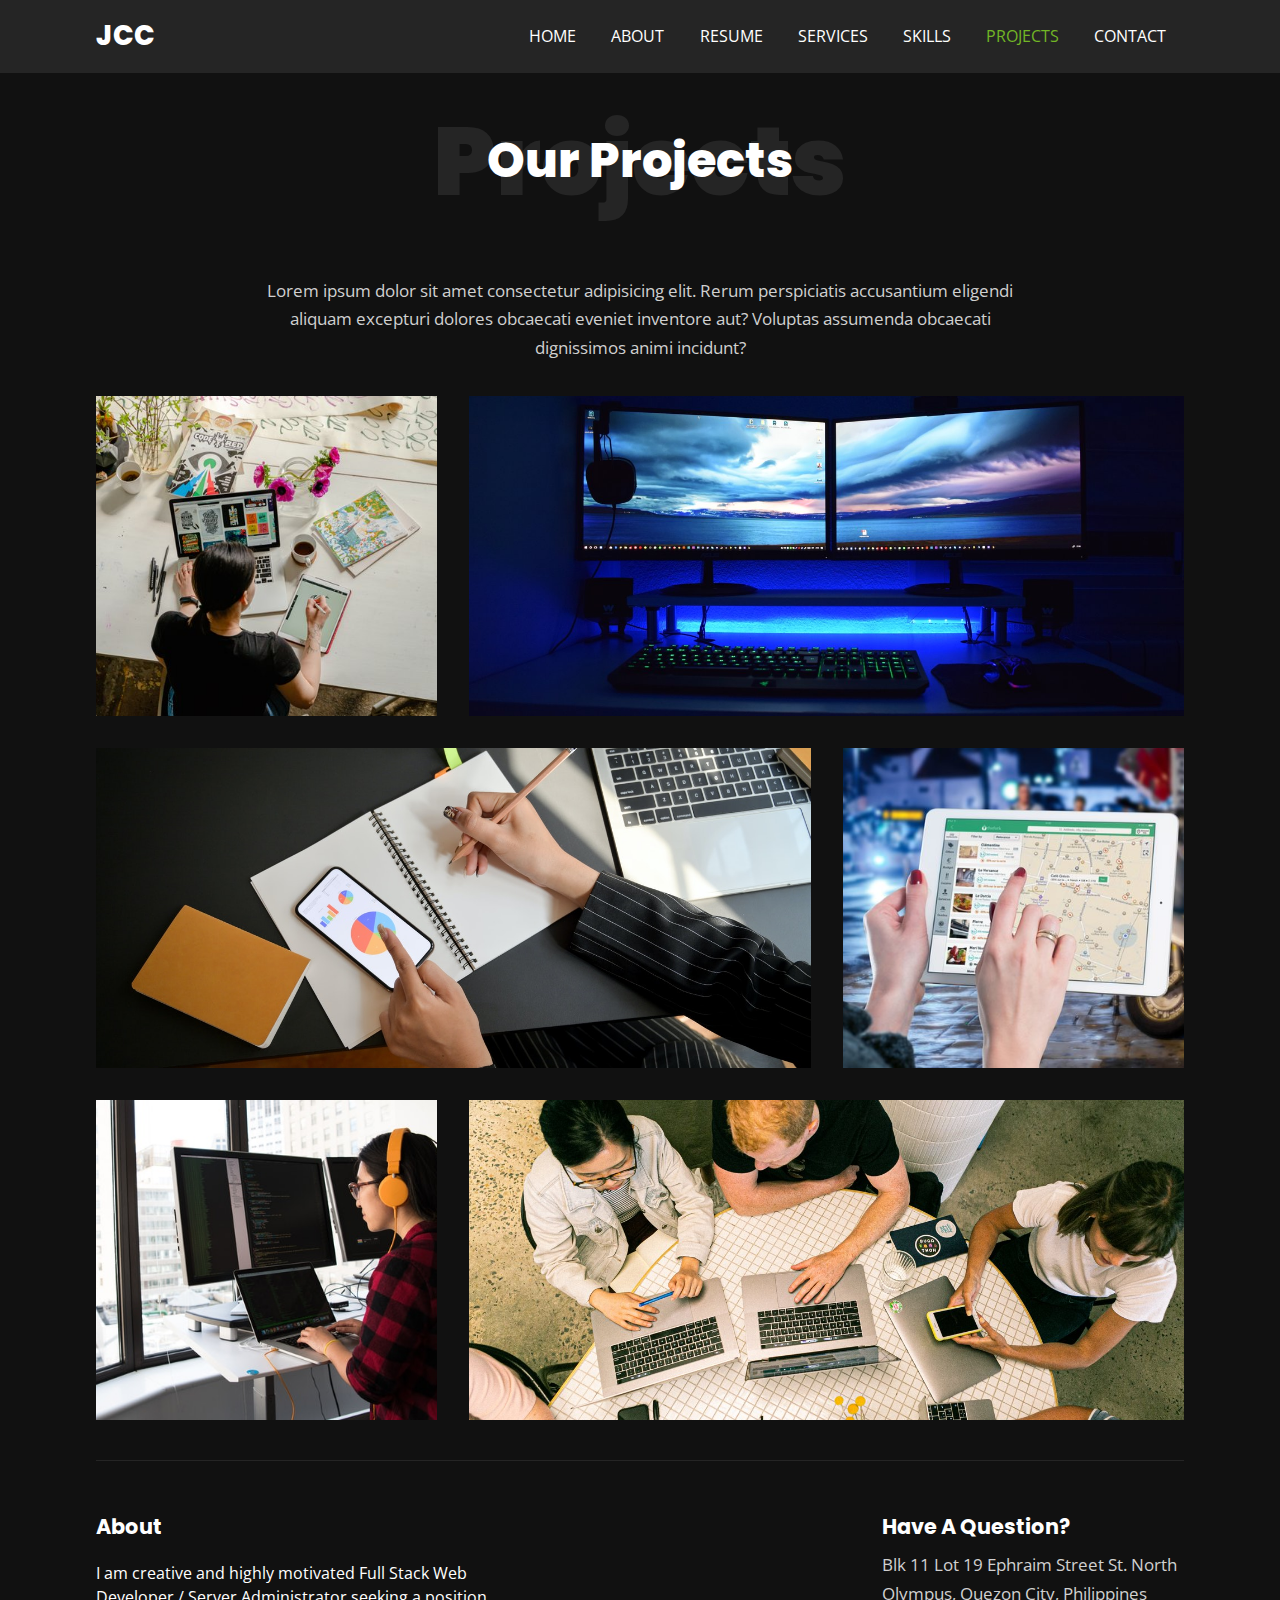
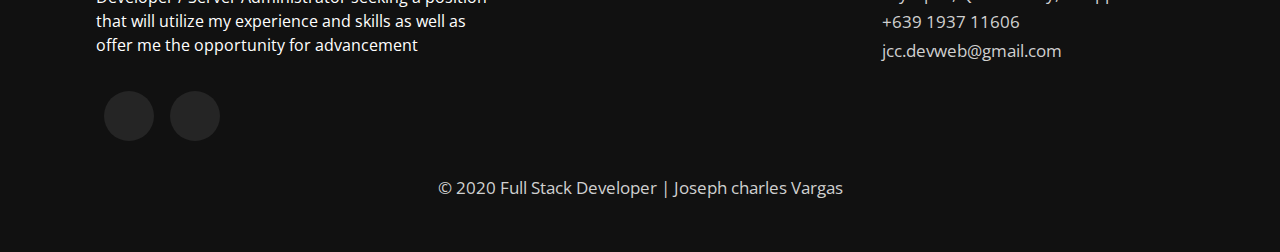
==== projects.html @ 5d35cce0 "AddPortfolio" ====
<!DOCTYPE html>
<html>
  <head>
    <meta charset="utf-8">
    <meta http-equiv="X-UA-Compatible" content="IE=edge">
    <title>Projects</title>
    <meta name="description" content="">
    <meta name="viewport" content="width=device-width, initial-scale=1">
    <!-- utility css file -->
    <link rel="stylesheet" href="css/utility.css">
    <!-- style css file -->
    <link rel = "stylesheet" href = "css/style.css">
    <!-- fontawesome cdn -->
    <link rel="stylesheet" href="https://cdnjs.cloudflare.com/ajax/libs/font-awesome/5.15.1/css/all.min.css" integrity="sha512-+4zCK9k+qNFUR5X+cKL9EIR+ZOhtIloNl9GIKS57V1MyNsYpYcUrUeQc9vNfzsWfV28IaLL3i96P9sdNyeRssA==" crossorigin="anonymous" />
    <!-- google fonts -->
    <link href="https://fonts.googleapis.com/css2?family=Open+Sans:wght@300;400;600;700;800&family=Poppins:wght@200;300;400;500;600;700;800;900&display=swap" rel="stylesheet">
  </head>
  <body>
    
    <!-- navbar section -->
    <nav class = "navbar">
      <div class = "container">
        <div class = "brand-and-toggler">
          <a href = "index.html" class = "navbar-brand">jcc</a>
          <button type = "button" class = "navbar-toggler" id = "navbar-toggler">
            <span>
              <i class = "fas fa-bars"></i>
            </span>
          </button>
        </div>

        <div class = "navbar-collapse">
          <ul class = "navbar-nav">
            <li class = "nav-item">
              <a href = "index.html" class = "nav-link">home</a>
            </li>
            <li class = "nav-item ">
              <a href = "about.html" class = "nav-link">about</a>
            </li>
            <li class = "nav-item">
              <a href = "resume.html" class = "nav-link">resume</a>
            </li>
            <li class = "nav-item">
              <a href = "services.html" class = "nav-link">services</a>
            </li>
            <li class = "nav-item">
              <a href = "skills.html" class = "nav-link">skills</a>
            </li>
            <li class = "nav-item nav-active">
              <a href = "projects.html" class = "nav-link">projects</a>
            </li>
            <li class = "nav-item">
              <a href = "contact.html" class = "nav-link">contact</a>
            </li>
          </ul>
        </div>
      </div>
    </nav>
    <!-- end of navbar section -->


    <!-- projects page -->
    <section class = "projects container">
      <div class = "title">
        <h2>projects</h2>
        <div>
          <h2>our projects</h2>
        </div>
      </div>

      <p class = "text">Lorem ipsum dolor sit amet consectetur adipisicing elit. Rerum perspiciatis accusantium eligendi aliquam excepturi dolores obcaecati eveniet inventore aut? Voluptas assumenda obcaecati dignissimos animi incidunt?</p>

      <div class = "row">
        <div class = "item">
          <div class = "item-overlay">
            <a href = "#">branding & illustration design</a>
            <h3>web design</h3>
          </div>
        </div>

        <div class = "item">
          <div class = "item-overlay">
            <a href = "#">branding & illustration design</a>
            <h3>web design</h3>
          </div>
        </div>

        <div class = "item">
          <div class = "item-overlay">
            <a href = "#">branding & illustration design</a>
            <h3>web design</h3>
          </div>
        </div>

        <div class = "item">
          <div class = "item-overlay">
            <a href = "#">branding & illustration design</a>
            <h3>web design</h3>
          </div>
        </div>

        <div class = "item">
          <div class = "item-overlay">
            <a href = "#">branding & illustration design</a>
            <h3>web design</h3>
          </div>
        </div>

        <div class = "item">
          <div class = "item-overlay">
            <a href = "#">branding & illustration design</a>
            <h3>web design</h3>
          </div>
        </div>
      </div>
    </section>
    <!-- end of projects page -->

    
    

    <!-- footer -->
    <footer class = "footer container">
      <div class = "row">
        <div class = "row-left">
          <div class = "item-header">
            <h3 class = "footer-title">About</h3>
          </div>
          <div class = "footer-about-content">
          <p>
            I am creative and highly motivated Full Stack Web Developer / Server Administrator seeking a position that will utilize my experience and skills as well as offer me the opportunity for advancement
          </p>
          </div>
          <div class = "social-links">
            <a href = "https://github.com/jccdevweb"><i class="fab fa-github" alt = "git-hub-icon"></i></a>
            <a href = "https://www.linkedin.com/in/joseph-charles-vargas/" target="_blank"><i class="fab fa-linkedin-in" alt = "linkedin-icon"></i></a>
          </div>
        </div>

      <div class = "row-right">
        <div class = "item-header">
          <h3 class = "footer-title">have a question?</h3>
          <div>
            <span>
              <i class = "fas fa-map-marker-alt"></i>
            </span>
            <span class = "text">Blk 11 Lot 19 Ephraim Street St. North Olympus, Quezon City, Philippines</span>
          </div>

          <div>
            <span>
              <i class = "fas fa-phone"></i>
            </span>
            <span class = "text">+639 1937 11606</span>
          </div>

          <div>
            <span>
              <i class = "fas fa-envelope"></i>
            </span>
            <span class = "text">jcc.devweb@gmail.com</span>
          </div>
        </div>
        </div>
      </div>
      
      <div class = "footer-text">
        <p class = "text">© 2020 Full Stack Developer | Joseph charles Vargas</p>
      </div>
    </footer>
    <!-- end of footer -->


    <!-- custom js file -->
    <script src="js/script.js"></script>
  </body>
</html>
---- css/utility.css ----
/* setup and common stylings */
:root{
    --poppins: 'Poppins', sans-serif;
    --sans: 'Open Sans', sans-serif;
    --green: #72b626;
    --black: #111;
    --nero: #252525;
    --transition: all 0.4s ease;
}
*{
    box-sizing: border-box;
    padding: 0;
    margin: 0;
    font-family: var(--sans);
}
body{
    color: #fff;
    line-height: 1.5;
    background: var(--black);
    overflow-x: hidden;
}
a{
    color: #fff;
    text-decoration: none;
}
img{
    width: 100%;
    display: block;
}
ul li{
    list-style-type: none;
}
h1, h2, h3, h4, h5, h6, p{
    padding: 0.6rem 0;
}

/* button */
.btn{
    border: none;
    margin: 1rem 0;
    border-radius: 35px;
    background: var(--green);
    font-size: 0.9rem;
    text-transform: uppercase;
    padding: 1rem 1.5rem;
    font-weight: 700;
    letter-spacing: 2px;
    display: inline-block;
    cursor: pointer;
    transition: var(--transition);
}
.btn:hover{
    opacity: 0.7;
}

.text{
    font-size: 1.05rem;
    color: #d0d0d0;
    line-height: 1.7;
}

/* title */
.title{
    position: relative;
}
.title > h2{
    font-size: 3rem;
    font-family: var(--poppins);
    text-align: center;
    text-transform: capitalize;
    font-weight: 900;
    color: var(--nero);
}
.title div{
    position: absolute;
    top: 50%;
    left: 50%;
    text-align: center;
    width: 100%;
    transform: translate(-50%, -50%);
}
.title div h2{
    text-transform: capitalize;
    font-size: 2rem;
    font-family: var(--poppins);
    font-weight: 800;
}
.container{
    width: 90vw;
    margin: 0 auto;
}

@media screen and (min-width: 500px){
    .title > h2{
        font-size: 6rem;
    }
    .title div h2{
        font-size: 3rem;
    }
}

@media screen and (min-width: 992px){
    .container{
        width: 88vw;
    }
}
@media screen and (min-width: 1200px){
    .container{
        width: 85vw;
    }
}

/* animation and transition stopper styling */
.resize-animation-stopper *{
    animation: none !important;
    transition: none !important;
}
---- css/style.css ----
/* #### navbar #### */
.navbar{
    position: fixed;
    z-index: 999;
    top: 0;
    left: 0;
    background: var(--nero);
    width: 100%;
}
.brand-and-toggler{
    display: flex;
    justify-content: space-between;
    padding: 1rem 0;
}
.navbar-brand{
    text-transform: uppercase;
    font-family: var(--poppins);
    font-size: 1.7rem;
    font-weight: 800;
}
.navbar-toggler{
    border: none;
    font-size: 1.7rem;
    background: none;
    color: #fff;
    cursor: pointer;
    outline: none;
    transition: var(--transition);
}
.navbar-toggler:hover{
    opacity: 0.8;
}
.navbar-collapse{
    height: 0;
    overflow: hidden;
    transition: var(--transition);
}
.nav-item{
    text-align: center;
    padding: 0.6rem;
    position: relative;
}
.nav-item::after{
    content: "";
    position: absolute;
    bottom: 4px;
    left: 50%;
    transform: translateX(-50%);
    border-radius: 5px;
    width: 0;
    height: 2px;
    background: var(--green);
    transition: var(--transition);
}
.nav-item:hover::after{
    width: 100px;
}
.nav-link{
    text-transform: uppercase;
    font-size: 1.2rem;
    transition: var(--transition);
}
.nav-link:hover{
    color: var(--green);
}
.nav-active .nav-link{
    color: var(--green);
}

/*** show nav class ***/
.showNav{
    height: 385px;
}

/* #### HOME PAGE #### */
.home{
    padding: 5rem 0 2.5rem 0;
}
.home .row > div{
    height: 60vh;
    display: flex;
    flex-direction: column;
    justify-content: center;
    align-items: center;
    border: 2px solid var(--nero);
    border-radius: 10px;
    margin: 2rem 0;
}
.home .row-left{
    text-align: center;
}
.home .row-left h3{
    color: var(--green);
    font-weight: 400;
    text-transform: uppercase;
}
.home .row-left h1{
    font-size: 2rem;
    font-family: var(--poppins);
    text-transform: capitalize;
    line-height: 1.2;
    font-weight: 900;
}
.home .row-left h1 span{
    color: var(--green);
}
.home .row-left h2{
    text-transform: uppercase;
    font-family: var(--poppins);
    font-size: 1rem;
}
.home-pg-btn{
    display: flex;
    margin: 1rem 0;
}
.home-pg-btn button{
    padding: 0.8rem;
    margin-right: 0.6rem;
    border: 1px solid #f7f7f7;
}
.home-pg-btn button:first-child{
    border-color: var(--green);
}
.home-pg-btn button:last-child{
    background: transparent;
    color: #fff;
}
.my-photo{
    border-radius: 1%;
    overflow: hidden;
}
.home .img-container{
    position: relative;
    width: 240px;
    height: 240px;
    border-radius: 50%;
    overflow: hidden;
}
.home .img-border{
    background: var(--nero);
    width: 245px;
    height: 245px;
    border-radius: 50%;
    display: flex;
    justify-content: center;
    align-items: center;
}

/* #### ABOUT PAGE #### */
.about{
    padding: 5rem 0 2.5rem 0;
}
.about .row-right{
    padding: 3rem 0;
}
.about .row-right p{
    margin: 1rem 0;
}
.about-content{
    margin: 1.5rem 0;
}
.about-content li{
    display: flex;
    margin: 0.6rem 0;
}
.about-content li span{
    flex: 1;
}
.about-content li span:first-child{
    color: #fff;
    font-weight: 600;
}
.about .row-right h3{
    color: var(--green);
    font-size: 1.5rem;
}
.about .row-right h3 span{
    color: #fff;
    font-weight: 400;
}

/* #### RESUME PAGE #### */
.resume{
    padding: 5rem 0 2.5rem 0;
}
.resume > .text{
    width: 70%;
    margin: 1.5rem auto;
    text-align: center;
}
.resume .item{
    padding: 0 2.5rem;
    margin: 2rem;
    border-left: 1px solid var(--nero);
    position: relative;
}
.resume .item > span{
    background: var(--nero);
    border-radius: 15px;
    padding: 0.25rem 0.7rem;
    text-transform: uppercase;
    font-size: 0.8rem;
    font-weight: 600;
}
.resume .item h2{
    text-transform: uppercase;
    font-weight: 600;
    font-size: 1.2rem;
}
.resume .item h2 span{
    font-size: 1rem;
    color: #d0d0d0;
}
.resume .item .text{
    font-size: 1rem;
    padding-bottom: 0;
}
.resume .icon{
    position: absolute;
    top: 0;
    width: 50px;
    height: 50px;
    background: var(--green);
    border-radius: 50%;
    display: flex;
    justify-content: center;
    align-items: center;
    left: -25px;
}



/* #### SERVICES PAGE #### */
.services{
    padding: 5rem 0 2.5rem 0;
}
.services > .text{
    width: 70%;
    margin: 1.5rem auto;
    text-align: center;
}
.services .item{
    text-align: center;
    padding: 1.5rem 0 4rem 0;
    background: var(--nero);
    margin: 1.5rem 0;
    cursor: pointer;
    transition: var(--transition);
}
.services .item span{
    font-size: 5rem;
    color: var(--green);
}
.services .item h2{
    text-transform: uppercase;
    font-size: 1rem;
    font-weight: 600;
    letter-spacing: 3px;
    position: relative;
}
.services .item h2::after{
    content: "";
    position: absolute;
    bottom: 0;
    background: var(--green);
    width: 50px;
    height: 0.5px;
    left: 50%;
    transform: translateX(-50%);
}
.services .item:hover{
    background: var(--green);
}
.services .item:hover span{
    color: #fff;
}
.services .item:hover h2{
    color: var(--black);
}
.services .item:hover h2::after{
    background: var(--black);
}
.services .btn{
    margin: 2.5rem auto 1rem auto;
    display: block;
}


/* #### SKILLS PAGE #### */
.skills{
    padding: 5rem 0 2.5rem 0;
}
.skills > .text{
    width: 50%;
    margin: 1.5rem auto;
    text-align: center;
}
.skills .row-left{
    padding:3rem;
}
.skills .row-left h1{
    font-size: 2rem;
    font-family: var(--poppins);
    text-transform: capitalize;
    line-height: 1.2;
    font-weight: 900;
}

.skills .row-right{
    padding:3rem;
}
.skills .row-right h1{
    font-size: 2rem;
    font-family: var(--poppins);
    text-transform: capitalize;
    line-height: 1.2;
    font-weight: 900;
}
.skills .item{
    text-align: center;
    padding: 1rem 0 1rem 0;
    background: var(--nero);
    margin: 1.5rem 0;
    cursor: pointer;
    transition: var(--transition);
}
.skills .item span{
    font-size: 5rem;
    color: var(--green);
}
.skills .item h2{
    text-transform: uppercase;
    font-size: 1.5rem;
    font-weight: 600;
    letter-spacing: 3px;
    position: relative;
}
.skills .item h2::after{
    content: "";
    position: absolute;
    bottom: 0;
    background: var(--green);
    width: 50px;
    height: 0.5px;
    left: 50%;
    transform: translateX(-50%);
}
.skills .item:hover{
    background: var(--green);
    border-radius: 1%;
    overflow: hidden;
}
.skills .item:hover span{
    color: #fff;
}
.skills .item:hover h2{
    color: var(--black);
}
.skills .item:hover h2::after{
    background: var(--black);
}
.skills .btn{
    margin: 2.5rem auto 1rem auto;
    display: block;
}

/* #### PROJECTS PAGE #### */
.projects{
    padding: 5rem 0 2.5rem 0;
}
.projects > .text{
    width: 70%;
    margin: 1.5rem auto;
    text-align: center;
}
.projects .item{
    margin: 2rem 0;
    height: 320px;
    width: 100%;
    position: relative;
}
.projects .row .item:nth-child(1){
    background: url(../assets/project-img-1.jpg) center/cover no-repeat;
}
.projects .row .item:nth-child(2){
    background: url(../assets/project-img-2.jpg) center/cover no-repeat;
}
.projects .row .item:nth-child(3){
    background: url(../assets/project-img-3.jpg) center/cover no-repeat;
}
.projects .row .item:nth-child(4){
    background: url(../assets/project-img-4.jpg) center/cover no-repeat;
}
.projects .row .item:nth-child(5){
    background: url(../assets/project-img-5.jpg) center/cover no-repeat;
}
.projects .row .item:nth-child(6){
    background: url(../assets/project-img-6.jpg) center/cover no-repeat;
}
.projects .item .item-overlay{
    position: absolute;
    top: 0;
    left: 0;
    width: 100%;
    height: 100%;
    background: var(--green);
    text-align: center;
    display: flex;
    flex-direction: column;
    justify-content: center;
    padding: 1.5rem;
    opacity: 0;
    transition: var(--transition);
}
.projects .item .item-overlay a{
    text-transform: capitalize;
    font-size: 1.25rem;
    font-weight: 400;
    font-family: var(--poppins);
}
.projects .item .item-overlay h3{
    text-transform: uppercase;
    font-size: 1rem;
    letter-spacing: 3px;
}
.projects .item:hover .item-overlay{
    opacity: 0.9;
}

/* #### BLOG PAGE #### */
.blog{
    padding: 5rem 0 2.5rem 0;
}
.blog > .text{
    width: 70%;
    margin: 1.5rem auto;
    text-align: center;
}
.blog .item{
    margin: 1rem 0;
    background: var(--nero);
    border-radius: 5px;;
    overflow: hidden;
}
.blog .item .item-img{
    border-bottom: 8px solid var(--green);
    overflow: hidden;
}
.blog .item .item-img img{
    transition: var(--transition);
}
.blog .item .item-img:hover img{
    transform: scale(1.2);
}
.blog .item .item-content{
    padding: 1.5rem;
}
.blog .item .item-content span{
    color: var(--green);
    text-transform: uppercase;
}
.blog .item .item-content span .fas{
    font-size: 0.85rem;
}
.blog .item .item-content h2{
    font-family: var(--poppins);
    font-weight: 400;
    font-size: 1.4rem;
}
.blog .pagination{
    margin: 3rem 0 0.5rem 0;
    display: flex;
    align-items: center;
    justify-content: center;
}
.blog .page-link{
    background: var(--nero);
    display: block;
    width: 50px;
    height: 50px;
    margin: 0 0.6rem;
    display: flex;
    justify-content: center;
    align-items: center;
    border-radius: 50%;
    font-weight: 700;
    transition: var(--transition);
}

.blog .page-link:nth-child(2){
    background: var(--green);
}
.blog .page-link:hover{
    background: var(--green);
}

/* #### CONTACT PAGE #### */
.contact{
    padding: 5rem 0 2.5rem 0;
}
.contact > .text{
    width: 70%;
    margin: 1.5rem auto;
    text-align: center;
}
.contact .row{
    margin: 1rem 0;
}
.contact .row > div{
    margin: 2.5rem 0;
    padding: 2rem 0;
}
.contact .col-left h2{
    text-transform: uppercase;
}
.contact .contact-info{
    margin: 1rem 0;
    padding: 0.5rem 0;
    display: flex;
    align-items: center;
}
.contact .contact-info > span{
    color: var(--green);
    font-size: 2.6rem;
    margin-right: 1.2rem;
}
.contact .contact-info h3{
    font-size: 1rem;
    font-weight: 400;
}
.contact .contact-info h3 span{
    text-transform: uppercase;
    font-size: 1.05rem;
}
.contact .contact-social-links{
    display: flex;
}
.contact .contact-social-links a{
    display: block;
    width: 50px;
    height: 50px;
    background: var(--nero);
    margin: 0 0.6rem;
    display: flex;
    justify-content: center;
    align-items: center;
    border-radius: 50%;
    transition: var(--transition);
}
.contact .contact-social-links a:first-child{
    margin-left: 0;
}
.contact .contact-social-links a:hover{
    background: var(--green);
}
.contact-form input, .contact-form textarea{
    width: 100%;
    margin: 1rem 0;
    background: var(--nero);
    border: 2px solid transparent;
    font-size: 1rem;
    padding: 0.8rem 1rem;
    border-radius: 25px;
    outline: 0;
    caret-color: #fff;
}
.contact-form input:focus, .contact-form textarea:focus{
    border-color: var(--green);
}
.contact-form input::placeholder,
.contact-form textarea::placeholder{
    text-transform: uppercase;
}




/* #### footer #### */
.footer{
    padding: 2.5rem 0;
    border-top: 1.5px solid #252525;
}
.footer-title{
    text-transform: capitalize;
    font-size: 1.3rem;
    font-family: var(--poppins);
    font-weight: 700;
}
.footer .col{
    text-align: center;
    padding: 1rem 0;
}
.footer .col:first-child .text{
    width: 50%;
    margin: 0 auto;

}
.social-links{
    display: flex;
    justify-content: center;
}
.social-links a{
    background: var(--nero);
    width: 50px;
    height: 50px;
    font-size: 1.5rem;
    display: flex;
    justify-content: center;
    align-items: center;
    border-radius: 50%;
    margin: 1.5rem 0.5rem;
    transition: var(--transition);
}
.social-links a:hover{
    background: var(--green);
}
.footer-links a{
    display: block;
    text-transform: capitalize;
    padding: 0.2rem 0;
    transition: var(--transition);
}
.footer-links a .fas{
    display: none;
}
.footer-links a:hover{
    color: #fff;
}
.footer .col:last-child div{
    padding: 0.2rem 0;
}
.footer .col:last-child .fas{
    padding-right: 0.5rem;
}
.footer-text .text{
    text-align: center;
}

.footer-about-content{
    padding: 0 50% 0 0;
}






/* #### Media Queries #### */
@media screen and (max-width: 760px){
    /* home page */
    .home .row-left h1{
        font-size: 4rem;
    }
    .home .row-left h2{
        font-size: 1.4rem;
    }
    .home-pg-btn button{
        padding: 1rem 1.5rem;
    }
    .home .img-container{
        width: 320px;
        height: 320px;
    }
    .home .img-border{
        width: 325px;
        height: 325px;
    }
    .footer-about-content{
        padding:0;
    }


}

@media screen and (min-width: 768px){
    /* footer */
    .footer .row{
        display: flex;
        justify-content: space-between;
    }
    /* about page */
    .about .row-left{
        width: 400px;
        height: 400px;
        margin: 1rem auto;
        overflow: hidden;
        border-radius: 50%;
        position: relative;
    }
    /* resume page */
    .resume .row{
        display: grid;
        grid-template-columns: repeat(2, 1fr);
    }
    /* services page */
    .services .row{
        display: flex;
        flex-wrap: wrap;
    }
    .services .item{
        flex: 0 0 calc(50% - 2rem);
        margin: 1rem;
    }
    /* skills page */
    .skills .row{
        display: grid;
        grid-template-columns: repeat(2, 1fr);
        grid-gap: 2rem;
    }
    /* projects page */
    .projects .row{
        display: grid;
        grid-template-columns: repeat(3, 1fr);
        grid-gap: 2rem;
    }
    .projects .row .item{
        margin: 0;
    }
    .projects .row .item:nth-child(2){
        grid-column: 2/4;
    }
    .projects .row .item:nth-child(3){
        grid-column: 1/3;
    }
    .projects .row .item:nth-child(6){
        grid-column: 2/4;
    }
    .social-links{
    justify-content: left;
        }

    /* blog page */
    .blog .row{
        display: grid;
        grid-template-columns: repeat(2, 1fr);
        grid-gap: 2rem;
    }
    /* contact page */
    .contact-form .form-group{
        display: grid;
        grid-template-columns: repeat(3, 1fr);
        grid-gap: 1rem;
    }
    .contact .row > div{
        margin: 0;
    }
}

@media screen and (min-width: 992px){
    /* navbar section */
    .navbar-toggler{
        display: none;
    }
    .navbar .container{
        display: flex;
        flex-wrap: wrap;
        justify-content: space-between;
        align-items: center;
    }
    .navbar-nav{
        display: flex;
        justify-content: flex-end;
    }
    .navbar-collapse{
        height: 100%;
        flex: 1 0 auto;
    }
    .brand-and-toggler{
        flex: 0 0 100px;
    }
    .nav-item{
        margin: 0 0.5rem;
    }
    .nav-link{
        font-size: 1rem;
    }

    /* home page */
    .home .row{
        display: grid;
        grid-template-columns: repeat(2, 1fr);
        grid-gap: 2rem;
    }
    .home .row > div{
        height: calc(100vh - 73px);
        border: none;
        margin: 0;
        align-items: flex-start;
    }
    .home .row-left{
        text-align: left;
    }
    .home .img-container{
        width: 100%;
        height: 100%;
        border-radius: unset;
    }
    .home .img-border{
        height: 90%;
        width: 100%;
        transition: var(--transition);
        border-radius: unset;
        background: transparent;
    }
    .home .img-border:hover{
        transform: translateY(-14px);
    }

    /* about page */
    .about .row{
        display: grid;
        grid-template-columns: repeat(2, 1fr);
        align-items: center;
        grid-gap: 2rem;
    }
    /* services page */
    .services .item{
        flex: 0 0 calc(33.33% - 2rem);
    }
    /* contact page */
    .contact .row{
        display: grid;
        grid-template-columns: repeat(2, 1fr);
        grid-gap: 2rem;
    }
    /* footer */
    .social-links{
        justify-content: left;
    }
}


@media screen and (min-width: 1200px){
    /* footer */
    .footer .row{
        grid-template-columns: repeat(4, 1fr);
    }
    .footer .row .col{
        text-align: left;
    }
    .footer .col:first-child .text{
        margin: 0;
    }
    .social-links{
        justify-content: left;
    }
    .footer-links a .fas{
        display: inline-block;
    }

    /* blog page */
    .blog .row{
        grid-template-columns: repeat(3, 1fr);
    }
    .footer-row-left{
        text-align: left;
    }
    
}
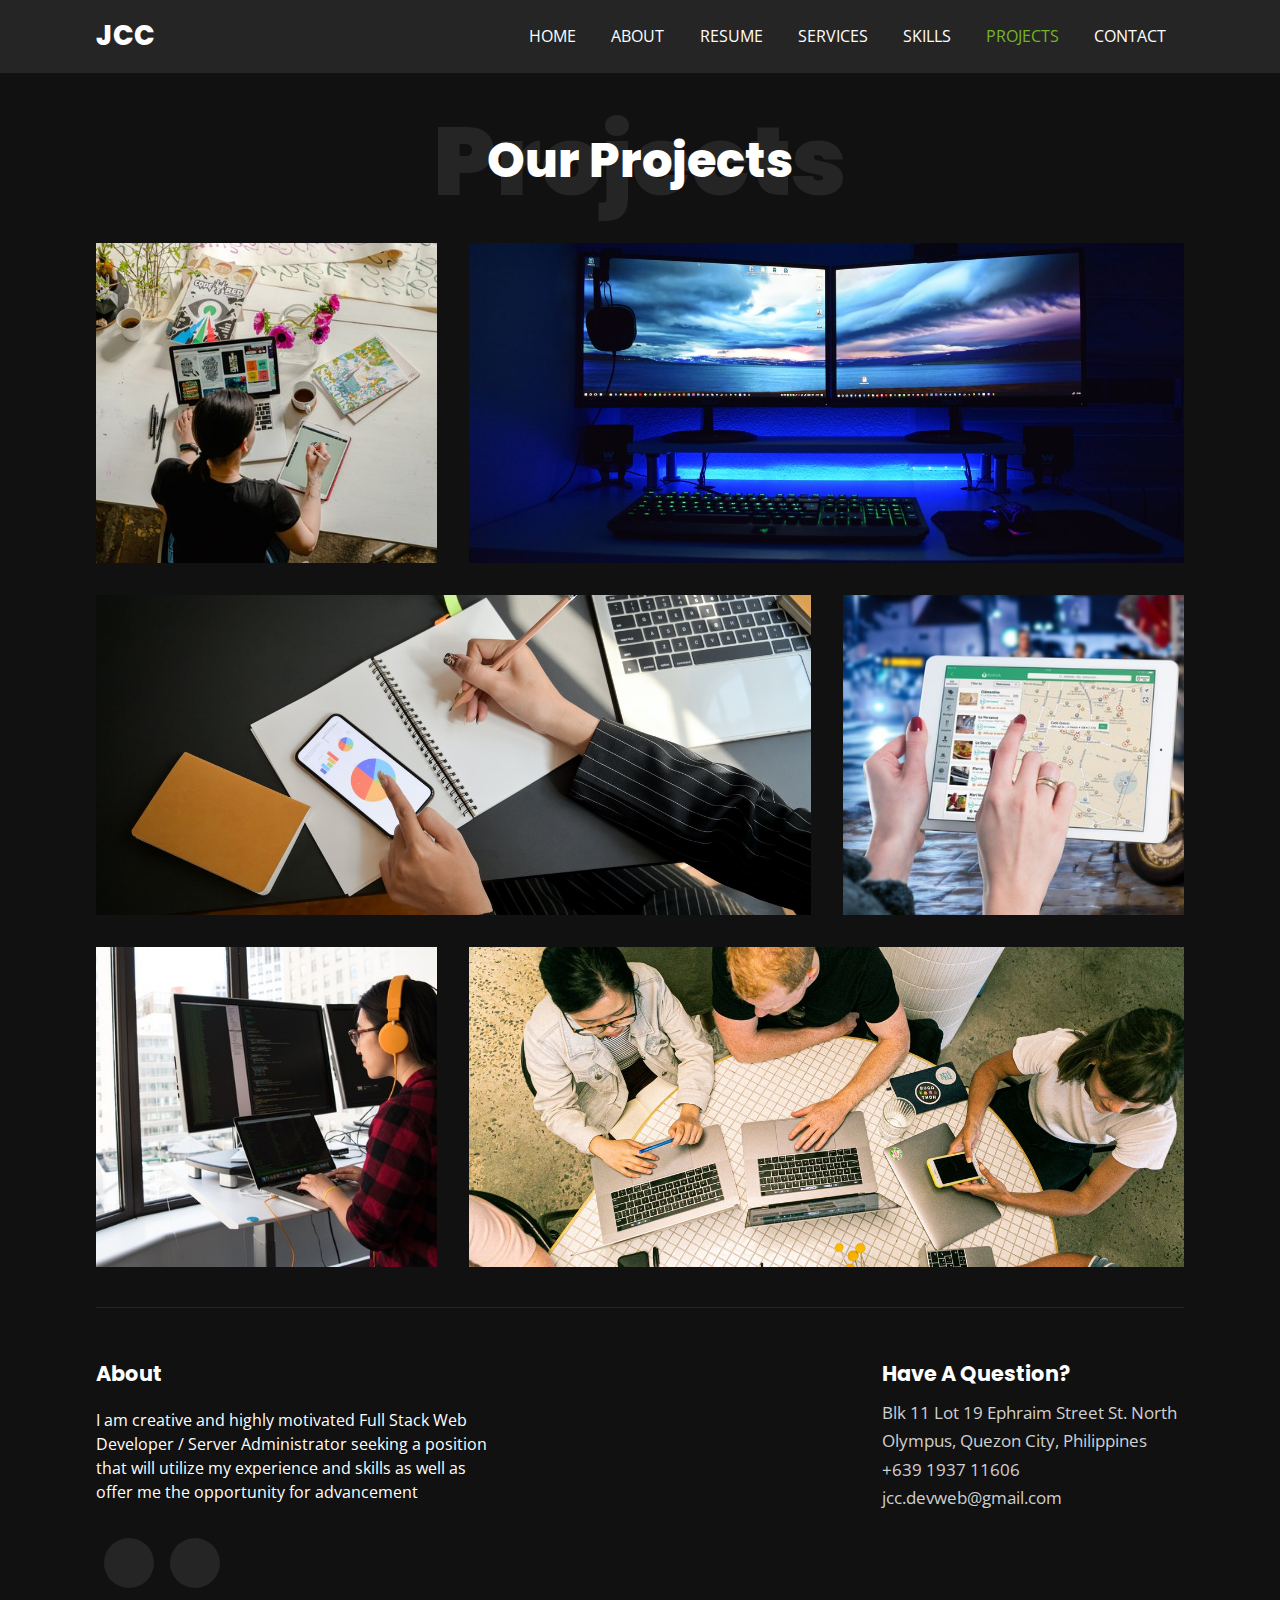
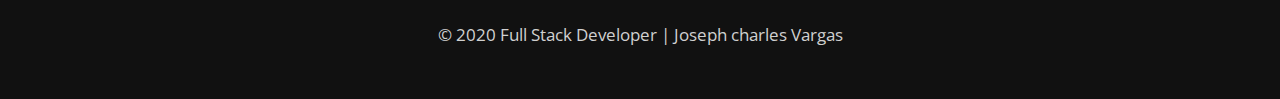
==== commit 4fc557d0: "Remove project content ipsum" ====
--- a/projects.html
+++ b/projects.html
@@ -68,8 +68,7 @@
         </div>
       </div>
 
-      <p class = "text">Lorem ipsum dolor sit amet consectetur adipisicing elit. Rerum perspiciatis accusantium eligendi aliquam excepturi dolores obcaecati eveniet inventore aut? Voluptas assumenda obcaecati dignissimos animi incidunt?</p>
-
+    
       <div class = "row">
         <div class = "item">
           <div class = "item-overlay">
